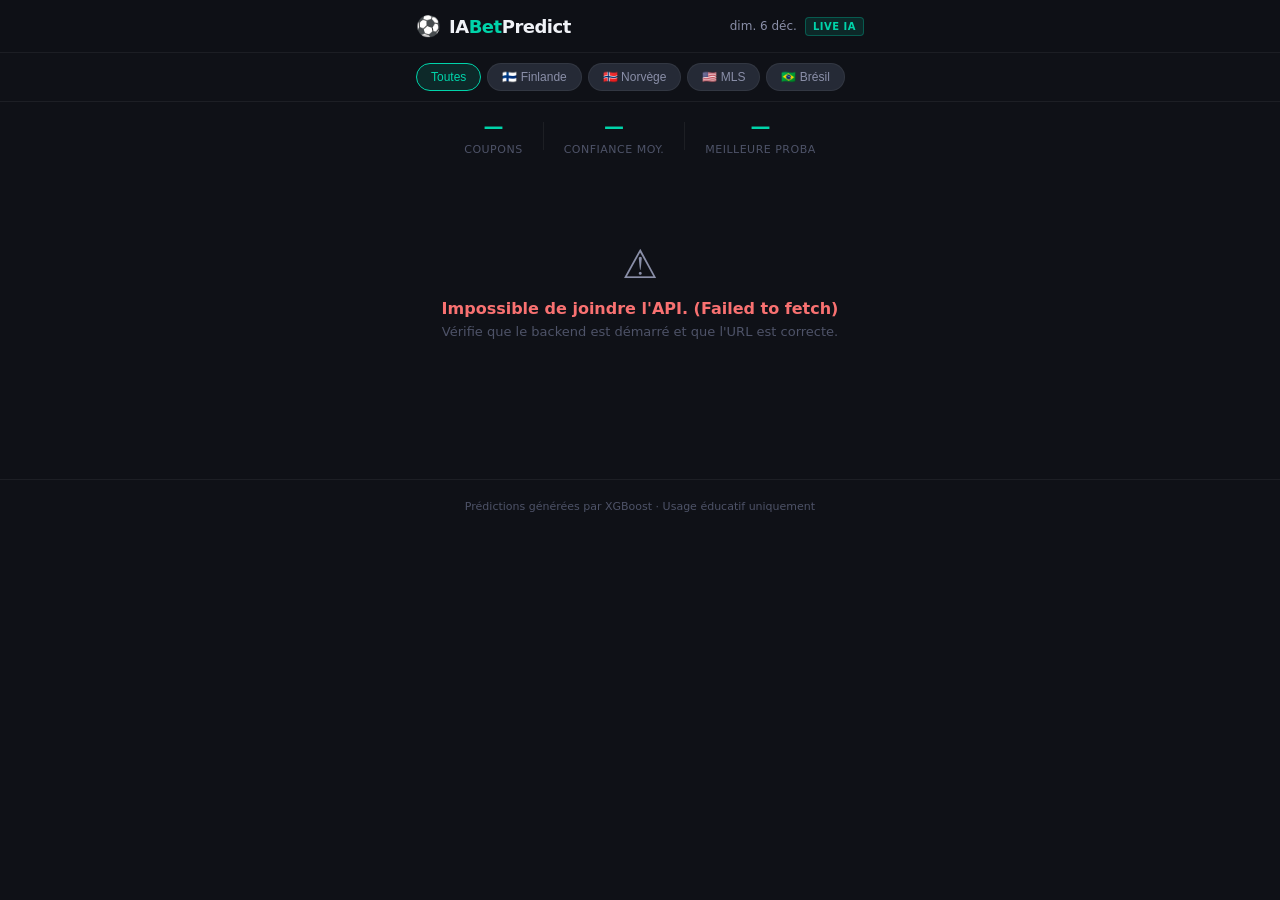
==== index.html @ b483f0a2 "fix: split frontend (Vercel) / backend (Render) - remove Python from Vercel" ====
<!DOCTYPE html>
<html lang="fr">
<head>
  <meta charset="UTF-8" />
  <meta name="viewport" content="width=device-width, initial-scale=1.0" />
  <meta name="theme-color" content="#0f1117" />
  <meta name="description" content="Prédictions football par IA — Coupons du jour" />

  <!-- PWA -->
  <link rel="manifest" href="manifest.json" />
  <link rel="apple-touch-icon" href="icons/icon-192.png" />
  <link rel="icon" type="image/x-icon" href="favicon.ico" />

  <title>IA-BetPredict</title>
  <link rel="stylesheet" href="style.css" />
</head>
<body>

  <!-- HEADER -->
  <header class="header">
    <div class="header-inner">
      <div class="logo">
        <span class="logo-icon">⚽</span>
        <span class="logo-text">IA<span class="logo-accent">Bet</span>Predict</span>
      </div>
      <div class="header-meta">
        <span id="today-label" class="today-label"></span>
        <span class="badge-live">LIVE IA</span>
      </div>
    </div>
  </header>

  <!-- FILTRES -->
  <section class="filters">
    <div class="filters-inner">
      <button class="filter-btn active" data-league="all">Toutes</button>
      <button class="filter-btn" data-league="Veikkausliiga">🇫🇮 Finlande</button>
      <button class="filter-btn" data-league="Eliteserien">🇳🇴 Norvège</button>
      <button class="filter-btn" data-league="MLS">🇺🇸 MLS</button>
      <button class="filter-btn" data-league="Serie A Brasil">🇧🇷 Brésil</button>
    </div>
  </section>

  <!-- STATS BAR -->
  <section class="stats-bar">
    <div class="stat">
      <span class="stat-value" id="stat-total">—</span>
      <span class="stat-label">Coupons</span>
    </div>
    <div class="stat-divider"></div>
    <div class="stat">
      <span class="stat-value" id="stat-avg">—</span>
      <span class="stat-label">Confiance moy.</span>
    </div>
    <div class="stat-divider"></div>
    <div class="stat">
      <span class="stat-value" id="stat-best">—</span>
      <span class="stat-label">Meilleure proba</span>
    </div>
  </section>

  <!-- COUPONS GRID -->
  <main class="main">
    <div id="loading" class="loading-state">
      <div class="spinner"></div>
      <p>Chargement des prédictions IA…</p>
    </div>
    <div id="empty" class="empty-state" style="display:none">
      <p class="empty-icon">🔍</p>
      <p>Aucun coupon éligible pour aujourd'hui.</p>
      <p class="empty-sub">Les seuils de confiance n'ont pas été atteints.</p>
    </div>
    <div id="error-state" class="empty-state" style="display:none">
      <p class="empty-icon">⚠️</p>
      <p class="error-msg">Impossible de joindre l'API.</p>
      <p class="empty-sub">Vérifie que le backend est démarré et que l'URL est correcte.</p>
    </div>
    <div id="coupons-grid" class="coupons-grid" style="display:none"></div>
  </main>

  <!-- FOOTER -->
  <footer class="footer">
    <p>Prédictions générées par XGBoost · Usage éducatif uniquement</p>
  </footer>

  <!-- En production, remplace l'URL par celle de ton API Render -->
  <!-- <script>window.ENV_API_BASE = "https://ia-betpredict-api.onrender.com";</script> -->
  <script src="app.js"></script>
</body>
</html>
---- style.css ----
/* ===================================================
   IA-BetPredict — Design System
   Inspiration : interfaces bookmakers modernes (dark)
   =================================================== */

:root {
  --bg-base:       #0f1117;
  --bg-card:       #1a1d26;
  --bg-card-hover: #20242f;
  --bg-chip:       #252a36;

  --accent:        #00d4aa;
  --accent-dim:    rgba(0, 212, 170, 0.12);
  --accent-mid:    rgba(0, 212, 170, 0.35);

  --gold:          #f5c542;
  --gold-dim:      rgba(245, 197, 66, 0.12);

  --danger:        #ff4d6d;
  --warn:          #ff9f43;

  --text-primary:  #f0f2f7;
  --text-secondary:#8a8fa8;
  --text-muted:    #4e5368;

  --border:        rgba(255,255,255,0.06);
  --border-accent: rgba(0, 212, 170, 0.30);

  --radius-card:   14px;
  --radius-chip:   8px;
  --radius-btn:    20px;

  --font: 'Segoe UI', system-ui, -apple-system, sans-serif;
}

/* Reset */
*, *::before, *::after { box-sizing: border-box; margin: 0; padding: 0; }

body {
  font-family: var(--font);
  background: var(--bg-base);
  color: var(--text-primary);
  min-height: 100dvh;
  -webkit-font-smoothing: antialiased;
}

/* ── HEADER ── */
.header {
  position: sticky;
  top: 0;
  z-index: 100;
  background: rgba(15,17,23,0.92);
  backdrop-filter: blur(12px);
  border-bottom: 1px solid var(--border);
}
.header-inner {
  max-width: 480px;
  margin: 0 auto;
  padding: 14px 16px;
  display: flex;
  align-items: center;
  justify-content: space-between;
}
.logo { display: flex; align-items: center; gap: 8px; }
.logo-icon { font-size: 20px; }
.logo-text {
  font-size: 18px;
  font-weight: 700;
  letter-spacing: -0.5px;
  color: var(--text-primary);
}
.logo-accent { color: var(--accent); }

.header-meta { display: flex; align-items: center; gap: 8px; }
.today-label { font-size: 12px; color: var(--text-secondary); }
.badge-live {
  font-size: 10px;
  font-weight: 700;
  letter-spacing: 0.5px;
  background: var(--accent-dim);
  color: var(--accent);
  border: 1px solid var(--border-accent);
  padding: 3px 7px;
  border-radius: 4px;
}

/* ── FILTRES ── */
.filters {
  background: var(--bg-base);
  border-bottom: 1px solid var(--border);
  overflow-x: auto;
  scrollbar-width: none;
}
.filters::-webkit-scrollbar { display: none; }
.filters-inner {
  display: flex;
  gap: 6px;
  padding: 10px 16px;
  max-width: 480px;
  margin: 0 auto;
  white-space: nowrap;
}
.filter-btn {
  background: var(--bg-chip);
  border: 1px solid var(--border);
  color: var(--text-secondary);
  font-size: 12px;
  font-weight: 500;
  padding: 6px 14px;
  border-radius: var(--radius-btn);
  cursor: pointer;
  transition: all 0.18s;
  white-space: nowrap;
}
.filter-btn:hover { border-color: var(--accent-mid); color: var(--text-primary); }
.filter-btn.active {
  background: var(--accent-dim);
  border-color: var(--accent);
  color: var(--accent);
}

/* ── STATS BAR ── */
.stats-bar {
  display: flex;
  align-items: center;
  justify-content: center;
  gap: 20px;
  padding: 12px 16px;
  max-width: 480px;
  margin: 0 auto;
}
.stat { text-align: center; }
.stat-value { display: block; font-size: 20px; font-weight: 700; color: var(--accent); }
.stat-label { font-size: 11px; color: var(--text-muted); text-transform: uppercase; letter-spacing: 0.5px; }
.stat-divider { width: 1px; height: 28px; background: var(--border); }

/* ── MAIN ── */
.main {
  max-width: 480px;
  margin: 0 auto;
  padding: 12px 16px 80px;
}

/* Loading */
.loading-state {
  display: flex;
  flex-direction: column;
  align-items: center;
  gap: 16px;
  padding: 60px 0;
  color: var(--text-secondary);
}
.spinner {
  width: 36px; height: 36px;
  border: 3px solid var(--bg-chip);
  border-top-color: var(--accent);
  border-radius: 50%;
  animation: spin 0.7s linear infinite;
}
@keyframes spin { to { transform: rotate(360deg); } }

/* Empty */
.empty-state {
  text-align: center;
  padding: 60px 0;
  color: var(--text-secondary);
}
.empty-icon { font-size: 40px; margin-bottom: 12px; }
.empty-sub { font-size: 13px; color: var(--text-muted); margin-top: 6px; }
.error-msg { font-weight: 600; color: #f87171; margin-top: 8px; }

/* ── GRID COUPONS ── */
.coupons-grid { display: flex; flex-direction: column; gap: 12px; }

/* ── COUPON CARD ── */
.coupon-card {
  background: var(--bg-card);
  border: 1px solid var(--border);
  border-radius: var(--radius-card);
  padding: 16px;
  transition: border-color 0.2s, background 0.2s;
  position: relative;
  overflow: hidden;
}
.coupon-card::before {
  content: '';
  position: absolute;
  top: 0; left: 0; right: 0;
  height: 2px;
  background: var(--accent);
  opacity: 0;
  transition: opacity 0.2s;
}
.coupon-card:hover {
  background: var(--bg-card-hover);
  border-color: var(--border-accent);
}
.coupon-card:hover::before { opacity: 1; }

/* Tier de confiance */
.coupon-card.tier-high  { border-left: 3px solid var(--accent); }
.coupon-card.tier-mid   { border-left: 3px solid var(--gold); }

/* Header carte */
.coupon-header {
  display: flex;
  align-items: center;
  justify-content: space-between;
  margin-bottom: 10px;
}
.league-badge {
  font-size: 11px;
  font-weight: 600;
  color: var(--text-muted);
  text-transform: uppercase;
  letter-spacing: 0.6px;
  display: flex;
  align-items: center;
  gap: 4px;
}
.match-time {
  font-size: 11px;
  color: var(--text-muted);
  background: var(--bg-chip);
  padding: 2px 8px;
  border-radius: 4px;
}

/* Équipes */
.teams-row {
  display: flex;
  align-items: center;
  justify-content: space-between;
  margin-bottom: 12px;
}
.team-name {
  font-size: 14px;
  font-weight: 600;
  color: var(--text-primary);
  flex: 1;
}
.team-name.away { text-align: right; }
.vs-label {
  font-size: 11px;
  color: var(--text-muted);
  font-weight: 700;
  padding: 0 10px;
}

/* Séparateur */
.coupon-divider {
  height: 1px;
  background: var(--border);
  margin-bottom: 12px;
}

/* Prédiction */
.prediction-row {
  display: flex;
  align-items: center;
  justify-content: space-between;
}
.prediction-label {
  font-size: 12px;
  color: var(--text-secondary);
  text-transform: uppercase;
  letter-spacing: 0.4px;
}
.prediction-type {
  font-size: 15px;
  font-weight: 700;
  color: var(--accent);
  margin-top: 2px;
}

/* Jauge de confiance */
.confidence-block { text-align: right; }
.confidence-pct {
  font-size: 20px;
  font-weight: 800;
  color: var(--text-primary);
  line-height: 1;
}
.confidence-pct.high { color: var(--accent); }
.confidence-pct.mid  { color: var(--gold); }

.confidence-bar-track {
  width: 90px;
  height: 4px;
  background: var(--bg-chip);
  border-radius: 2px;
  margin-top: 5px;
  margin-left: auto;
  overflow: hidden;
}
.confidence-bar-fill {
  height: 100%;
  border-radius: 2px;
  background: var(--accent);
  transition: width 0.6s ease;
}
.confidence-bar-fill.mid { background: var(--gold); }

/* Status badge */
.status-badge {
  display: inline-block;
  font-size: 10px;
  font-weight: 700;
  padding: 2px 8px;
  border-radius: 4px;
  margin-top: 10px;
  text-transform: uppercase;
  letter-spacing: 0.5px;
}
.status-badge.attente  { background: rgba(138,143,168,0.12); color: var(--text-secondary); }
.status-badge.gagne    { background: rgba(0,212,170,0.12);   color: var(--accent); }
.status-badge.perdu    { background: rgba(255,77,109,0.12);  color: var(--danger); }

/* ── FOOTER ── */
.footer {
  text-align: center;
  padding: 20px;
  font-size: 11px;
  color: var(--text-muted);
  border-top: 1px solid var(--border);
}
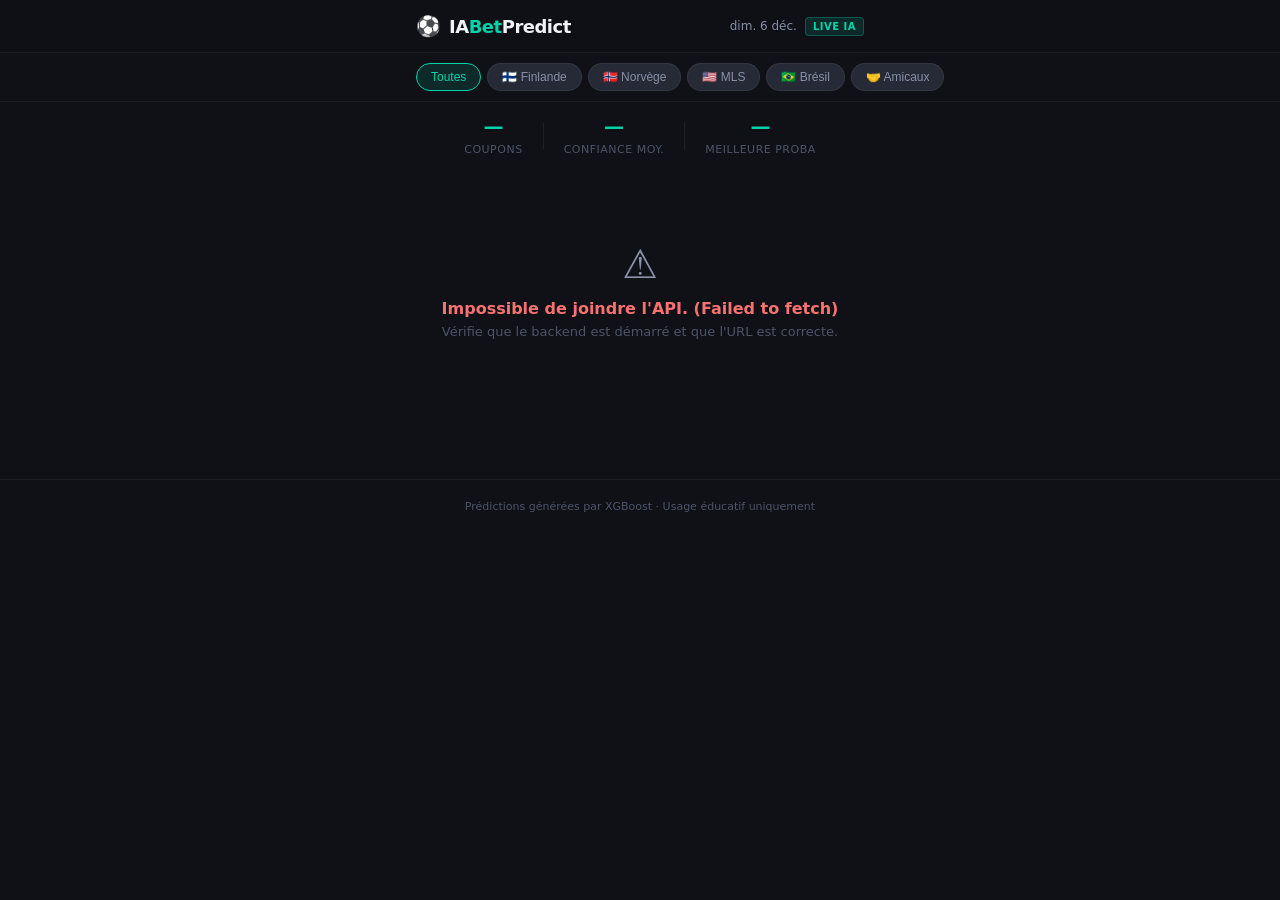
==== commit 099a2d73: "feat: add Club Friendly Games (ID 853) as 5th league" ====
--- a/index.html
+++ b/index.html
@@ -38,6 +38,7 @@
       <button class="filter-btn" data-league="Eliteserien">🇳🇴 Norvège</button>
       <button class="filter-btn" data-league="MLS">🇺🇸 MLS</button>
       <button class="filter-btn" data-league="Serie A Brasil">🇧🇷 Brésil</button>
+      <button class="filter-btn" data-league="Club Friendlies">🤝 Amicaux</button>
     </div>
   </section>
 
@@ -84,7 +85,7 @@
   </footer>
 
   <!-- En production, remplace l'URL par celle de ton API Render -->
-  <!-- <script>window.ENV_API_BASE = "https://ia-betpredict-api.onrender.com";</script> -->
+  <script>window.ENV_API_BASE = "https://plateforme-de-prediction-sportive-ia.onrender.com";</script>
   <script src="app.js"></script>
 </body>
 </html>
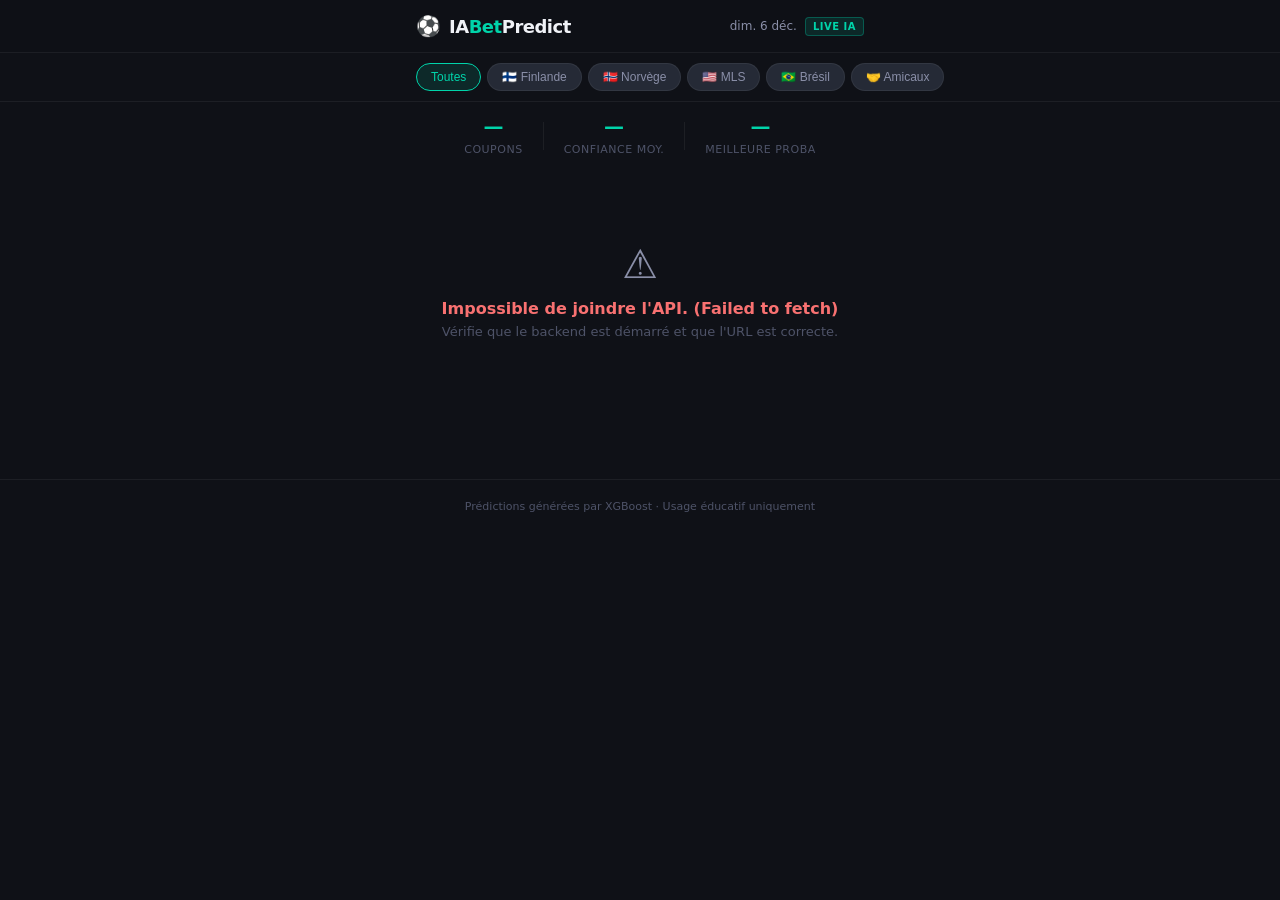
==== commit 53389347: "add dockerfile" ====
--- a/index.html
+++ b/index.html
@@ -84,7 +84,7 @@
     <p>Prédictions générées par XGBoost · Usage éducatif uniquement</p>
   </footer>
 
-  <!-- En production, remplace l'URL par celle de ton API Render -->
+  
   <script>window.ENV_API_BASE = "https://plateforme-de-prediction-sportive-ia.onrender.com";</script>
   <script src="app.js"></script>
 </body>
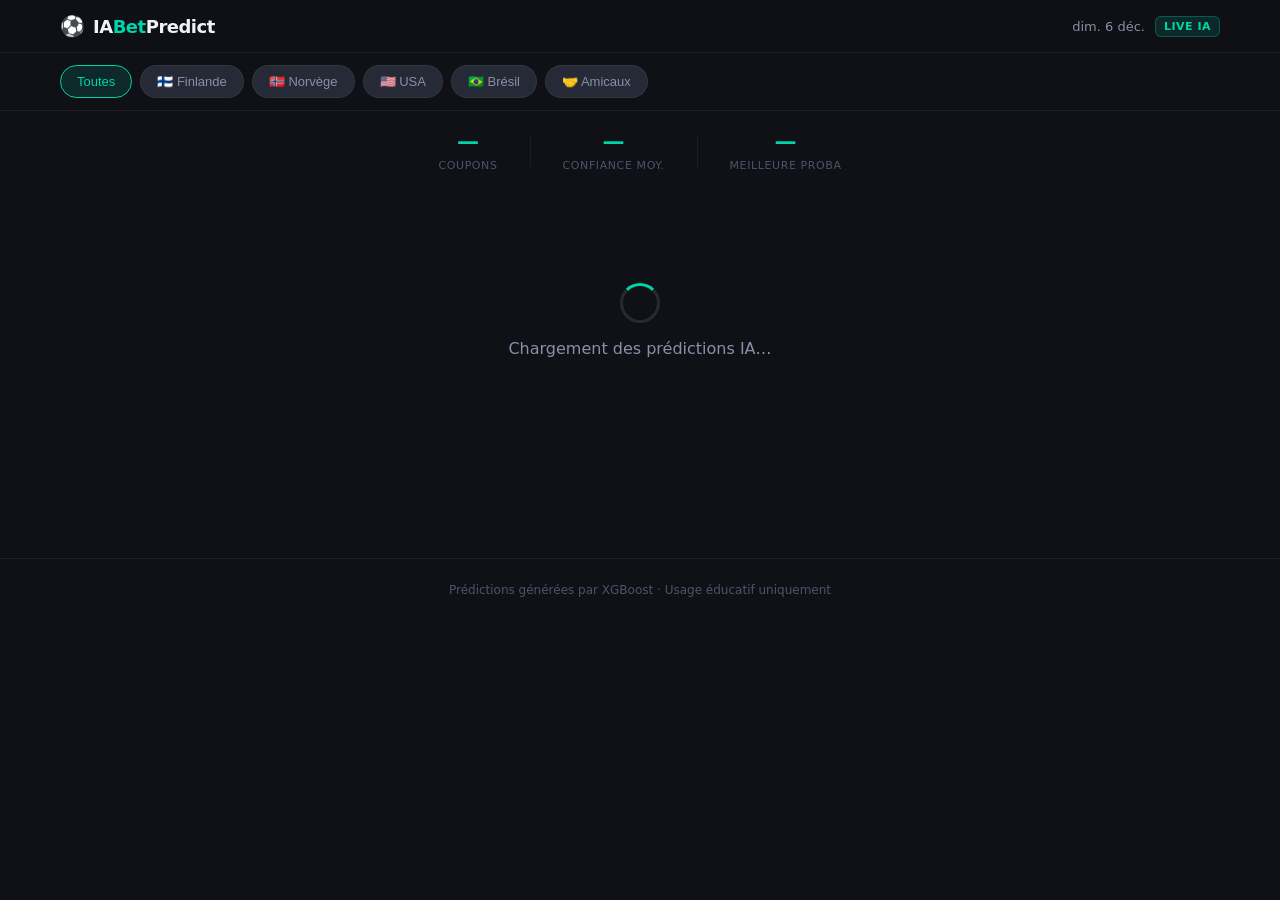
==== commit 06895266: "fix:button problem" ====
--- a/index.html
+++ b/index.html
@@ -36,7 +36,7 @@
       <button class="filter-btn active" data-league="all">Toutes</button>
       <button class="filter-btn" data-league="Veikkausliiga">🇫🇮 Finlande</button>
       <button class="filter-btn" data-league="Eliteserien">🇳🇴 Norvège</button>
-      <button class="filter-btn" data-league="MLS">🇺🇸 MLS</button>
+      <button class="filter-btn" data-league="MLS">🇺🇸 USA</button>
       <button class="filter-btn" data-league="Serie A Brasil">🇧🇷 Brésil</button>
       <button class="filter-btn" data-league="Club Friendlies">🤝 Amicaux</button>
     </div>
--- a/style.css
+++ b/style.css
@@ -1,6 +1,6 @@
 /* ===================================================
-   IA-BetPredict — Design System
-   Inspiration : interfaces bookmakers modernes (dark)
+   IA-BetPredict — Design System Hybride (PWA / Mobile / Desktop)
+   Inspiration : Interfaces bookmakers modernes (Dark Mode)
    =================================================== */
 
 :root {
@@ -31,10 +31,17 @@
   --radius-btn:    20px;
 
   --font: 'Segoe UI', system-ui, -apple-system, sans-serif;
-}
-
-/* Reset */
-*, *::before, *::after { box-sizing: border-box; margin: 0; padding: 0; }
+
+  /* Conteneur fluide hybride */
+  --max-width:     1200px;
+}
+
+/* Reset de base */
+*, *::before, *::after { 
+  box-sizing: border-box; 
+  margin: 0; 
+  padding: 0; 
+}
 
 body {
   font-family: var(--font);
@@ -44,19 +51,20 @@
   -webkit-font-smoothing: antialiased;
 }
 
-/* ── HEADER ── */
+/* ── HEADER (Fixe en haut) ── */
 .header {
   position: sticky;
   top: 0;
   z-index: 100;
-  background: rgba(15,17,23,0.92);
+  background: rgba(15, 17, 23, 0.92);
   backdrop-filter: blur(12px);
+  -webkit-backdrop-filter: blur(12px);
   border-bottom: 1px solid var(--border);
 }
 .header-inner {
-  max-width: 480px;
+  max-width: var(--max-width);
   margin: 0 auto;
-  padding: 14px 16px;
+  padding: 14px 20px;
   display: flex;
   align-items: center;
   justify-content: space-between;
@@ -71,48 +79,53 @@
 }
 .logo-accent { color: var(--accent); }
 
-.header-meta { display: flex; align-items: center; gap: 8px; }
-.today-label { font-size: 12px; color: var(--text-secondary); }
+.header-meta { display: flex; align-items: center; gap: 10px; }
+.today-label { font-size: 13px; color: var(--text-secondary); }
 .badge-live {
-  font-size: 10px;
+  font-size: 11px;
   font-weight: 700;
   letter-spacing: 0.5px;
   background: var(--accent-dim);
   color: var(--accent);
   border: 1px solid var(--border-accent);
-  padding: 3px 7px;
-  border-radius: 4px;
-}
-
-/* ── FILTRES ── */
+  padding: 3px 8px;
+  border-radius: 6px;
+}
+
+/* ── FILTRES (Défilants sur mobile & PC) ── */
 .filters {
   background: var(--bg-base);
   border-bottom: 1px solid var(--border);
+}
+.filters-inner {
+  display: flex;
+  gap: 8px;
+  padding: 12px 20px;
+  max-width: var(--max-width);
+  margin: 0 auto;
   overflow-x: auto;
-  scrollbar-width: none;
-}
-.filters::-webkit-scrollbar { display: none; }
-.filters-inner {
-  display: flex;
-  gap: 6px;
-  padding: 10px 16px;
-  max-width: 480px;
-  margin: 0 auto;
-  white-space: nowrap;
-}
+  scrollbar-width: none; /* Firefox */
+}
+.filters-inner::-webkit-scrollbar { display: none; } /* Chrome/Safari */
+
 .filter-btn {
   background: var(--bg-chip);
   border: 1px solid var(--border);
   color: var(--text-secondary);
-  font-size: 12px;
+  font-size: 13px;
   font-weight: 500;
-  padding: 6px 14px;
+  padding: 8px 16px;
   border-radius: var(--radius-btn);
   cursor: pointer;
-  transition: all 0.18s;
+  transition: all 0.2s ease;
   white-space: nowrap;
-}
-.filter-btn:hover { border-color: var(--accent-mid); color: var(--text-primary); }
+  user-select: none;
+}
+.filter-btn:hover { 
+  border-color: var(--accent-mid); 
+  color: var(--text-primary); 
+  transform: translateY(-1px);
+}
 .filter-btn.active {
   background: var(--accent-dim);
   border-color: var(--accent);
@@ -124,69 +137,97 @@
   display: flex;
   align-items: center;
   justify-content: center;
-  gap: 20px;
-  padding: 12px 16px;
-  max-width: 480px;
+  gap: 32px;
+  padding: 18px 20px;
+  max-width: var(--max-width);
   margin: 0 auto;
 }
 .stat { text-align: center; }
-.stat-value { display: block; font-size: 20px; font-weight: 700; color: var(--accent); }
-.stat-label { font-size: 11px; color: var(--text-muted); text-transform: uppercase; letter-spacing: 0.5px; }
-.stat-divider { width: 1px; height: 28px; background: var(--border); }
-
-/* ── MAIN ── */
+.stat-value { 
+  display: block; 
+  font-size: 22px; 
+  font-weight: 800; 
+  color: var(--accent); 
+}
+.stat-label { 
+  font-size: 11px; 
+  color: var(--text-muted); 
+  text-transform: uppercase; 
+  letter-spacing: 0.6px; 
+  margin-top: 2px;
+}
+.stat-divider { width: 1px; height: 32px; background: var(--border); }
+
+/* ── MAIN CONTENT ── */
 .main {
-  max-width: 480px;
+  max-width: var(--max-width);
   margin: 0 auto;
-  padding: 12px 16px 80px;
-}
-
-/* Loading */
+  padding: 12px 20px 80px;
+}
+
+/* ÉTATS : Chargement, Vide, Erreur */
+.loading-state, .empty-state {
+  text-align: center;
+  padding: 80px 20px;
+  color: var(--text-secondary);
+}
 .loading-state {
   display: flex;
   flex-direction: column;
   align-items: center;
   gap: 16px;
-  padding: 60px 0;
-  color: var(--text-secondary);
 }
 .spinner {
-  width: 36px; height: 36px;
+  width: 40px; 
+  height: 40px;
   border: 3px solid var(--bg-chip);
   border-top-color: var(--accent);
   border-radius: 50%;
-  animation: spin 0.7s linear infinite;
+  animation: spin 0.8s linear infinite;
 }
 @keyframes spin { to { transform: rotate(360deg); } }
 
-/* Empty */
-.empty-state {
-  text-align: center;
-  padding: 60px 0;
-  color: var(--text-secondary);
-}
-.empty-icon { font-size: 40px; margin-bottom: 12px; }
-.empty-sub { font-size: 13px; color: var(--text-muted); margin-top: 6px; }
+.empty-icon { font-size: 48px; margin-bottom: 12px; }
+.empty-sub { font-size: 14px; color: var(--text-muted); margin-top: 6px; }
 .error-msg { font-weight: 600; color: #f87171; margin-top: 8px; }
 
-/* ── GRID COUPONS ── */
-.coupons-grid { display: flex; flex-direction: column; gap: 12px; }
-
-/* ── COUPON CARD ── */
+/* ── GRILLE DE COUPONS RESPONSIVE (1 col Mobile / 2 col Tablette / 3 col PC) ── */
+.coupons-grid { 
+  display: grid;
+  grid-template-columns: 1fr;
+  gap: 16px; 
+}
+
+@media (min-width: 640px) {
+  .coupons-grid {
+    grid-template-columns: repeat(2, 1fr);
+  }
+}
+
+@media (min-width: 1024px) {
+  .coupons-grid {
+    grid-template-columns: repeat(3, 1fr);
+  }
+}
+
+/* ── CARTE COUPON ── */
 .coupon-card {
   background: var(--bg-card);
   border: 1px solid var(--border);
   border-radius: var(--radius-card);
-  padding: 16px;
-  transition: border-color 0.2s, background 0.2s;
+  padding: 18px;
+  transition: border-color 0.2s, background 0.2s, transform 0.2s;
   position: relative;
   overflow: hidden;
+  display: flex;
+  flex-direction: column;
+  justify-content: space-between;
 }
 .coupon-card::before {
   content: '';
   position: absolute;
   top: 0; left: 0; right: 0;
-  height: 2px;
+  height: 3px;
   background: var(--accent);
   opacity: 0;
   transition: opacity 0.2s;
@@ -194,35 +235,36 @@
 .coupon-card:hover {
   background: var(--bg-card-hover);
   border-color: var(--border-accent);
+  transform: translateY(-3px);
 }
 .coupon-card:hover::before { opacity: 1; }
 
-/* Tier de confiance */
-.coupon-card.tier-high  { border-left: 3px solid var(--accent); }
-.coupon-card.tier-mid   { border-left: 3px solid var(--gold); }
-
-/* Header carte */
+/* Indicateur latéral de niveau de confiance */
+.coupon-card.tier-high { border-left: 4px solid var(--accent); }
+.coupon-card.tier-mid  { border-left: 4px solid var(--gold); }
+
+/* En-tête de la carte */
 .coupon-header {
   display: flex;
   align-items: center;
   justify-content: space-between;
-  margin-bottom: 10px;
+  margin-bottom: 12px;
 }
 .league-badge {
   font-size: 11px;
-  font-weight: 600;
+  font-weight: 700;
   color: var(--text-muted);
   text-transform: uppercase;
   letter-spacing: 0.6px;
   display: flex;
   align-items: center;
-  gap: 4px;
+  gap: 6px;
 }
 .match-time {
   font-size: 11px;
   color: var(--text-muted);
   background: var(--bg-chip);
-  padding: 2px 8px;
+  padding: 3px 8px;
   border-radius: 4px;
 }
 
@@ -231,10 +273,11 @@
   display: flex;
   align-items: center;
   justify-content: space-between;
-  margin-bottom: 12px;
+  margin-bottom: 14px;
+  gap: 12px;
 }
 .team-name {
-  font-size: 14px;
+  font-size: 15px;
   font-weight: 600;
   color: var(--text-primary);
   flex: 1;
@@ -243,40 +286,51 @@
 .vs-label {
   font-size: 11px;
   color: var(--text-muted);
-  font-weight: 700;
-  padding: 0 10px;
-}
-
-/* Séparateur */
+  font-weight: 800;
+  padding: 2px 6px;
+}
+
+/* Séparateur & Live */
 .coupon-divider {
   height: 1px;
   background: var(--border);
-  margin-bottom: 12px;
-}
-
-/* Prédiction */
+  margin-bottom: 14px;
+}
+.live-badge { 
+  color: #ff4d4d; 
+  font-weight: 700; 
+  font-size: 12px; 
+  animation: pulse 2s infinite; 
+}
+@keyframes pulse { 
+  0% { opacity: 1; } 
+  50% { opacity: 0.4; } 
+  100% { opacity: 1; } 
+}
+
+/* Zone de Prédiction & Jauge */
 .prediction-row {
   display: flex;
-  align-items: center;
+  align-items: flex-end;
   justify-content: space-between;
 }
 .prediction-label {
-  font-size: 12px;
+  font-size: 11px;
   color: var(--text-secondary);
   text-transform: uppercase;
-  letter-spacing: 0.4px;
+  letter-spacing: 0.5px;
 }
 .prediction-type {
-  font-size: 15px;
+  font-size: 16px;
   font-weight: 700;
   color: var(--accent);
-  margin-top: 2px;
-}
-
-/* Jauge de confiance */
+  margin-top: 3px;
+}
+
+/* Taux et Jauge de confiance */
 .confidence-block { text-align: right; }
 .confidence-pct {
-  font-size: 20px;
+  font-size: 22px;
   font-weight: 800;
   color: var(--text-primary);
   line-height: 1;
@@ -286,41 +340,43 @@
 
 .confidence-bar-track {
   width: 90px;
-  height: 4px;
+  height: 5px;
   background: var(--bg-chip);
-  border-radius: 2px;
-  margin-top: 5px;
+  border-radius: 3px;
+  margin-top: 6px;
   margin-left: auto;
   overflow: hidden;
 }
 .confidence-bar-fill {
   height: 100%;
-  border-radius: 2px;
+  border-radius: 3px;
   background: var(--accent);
-  transition: width 0.6s ease;
+  transition: width 0.8s cubic-bezier(0.4, 0, 0.2, 1);
 }
 .confidence-bar-fill.mid { background: var(--gold); }
 
-/* Status badge */
+/* Badges de Statut (Gagné, En attente, Perdu) */
 .status-badge {
   display: inline-block;
   font-size: 10px;
   font-weight: 700;
-  padding: 2px 8px;
+  padding: 3px 8px;
   border-radius: 4px;
-  margin-top: 10px;
+  margin-top: 8px;
   text-transform: uppercase;
   letter-spacing: 0.5px;
 }
-.status-badge.attente  { background: rgba(138,143,168,0.12); color: var(--text-secondary); }
-.status-badge.gagne    { background: rgba(0,212,170,0.12);   color: var(--accent); }
-.status-badge.perdu    { background: rgba(255,77,109,0.12);  color: var(--danger); }
+.status-badge.attente  { background: rgba(138, 143, 168, 0.12); color: var(--text-secondary); }
+.status-badge.gagne    { background: rgba(0, 212, 170, 0.15);   color: var(--accent); }
+.status-badge.perdu    { background: rgba(255, 77, 109, 0.15);  color: var(--danger); }
+.status-badge.annule   { background: rgba(255, 159, 67, 0.15);  color: var(--warn); }
 
 /* ── FOOTER ── */
 .footer {
   text-align: center;
-  padding: 20px;
-  font-size: 11px;
+  padding: 24px;
+  font-size: 12px;
   color: var(--text-muted);
   border-top: 1px solid var(--border);
+  margin-top: 40px;
 }
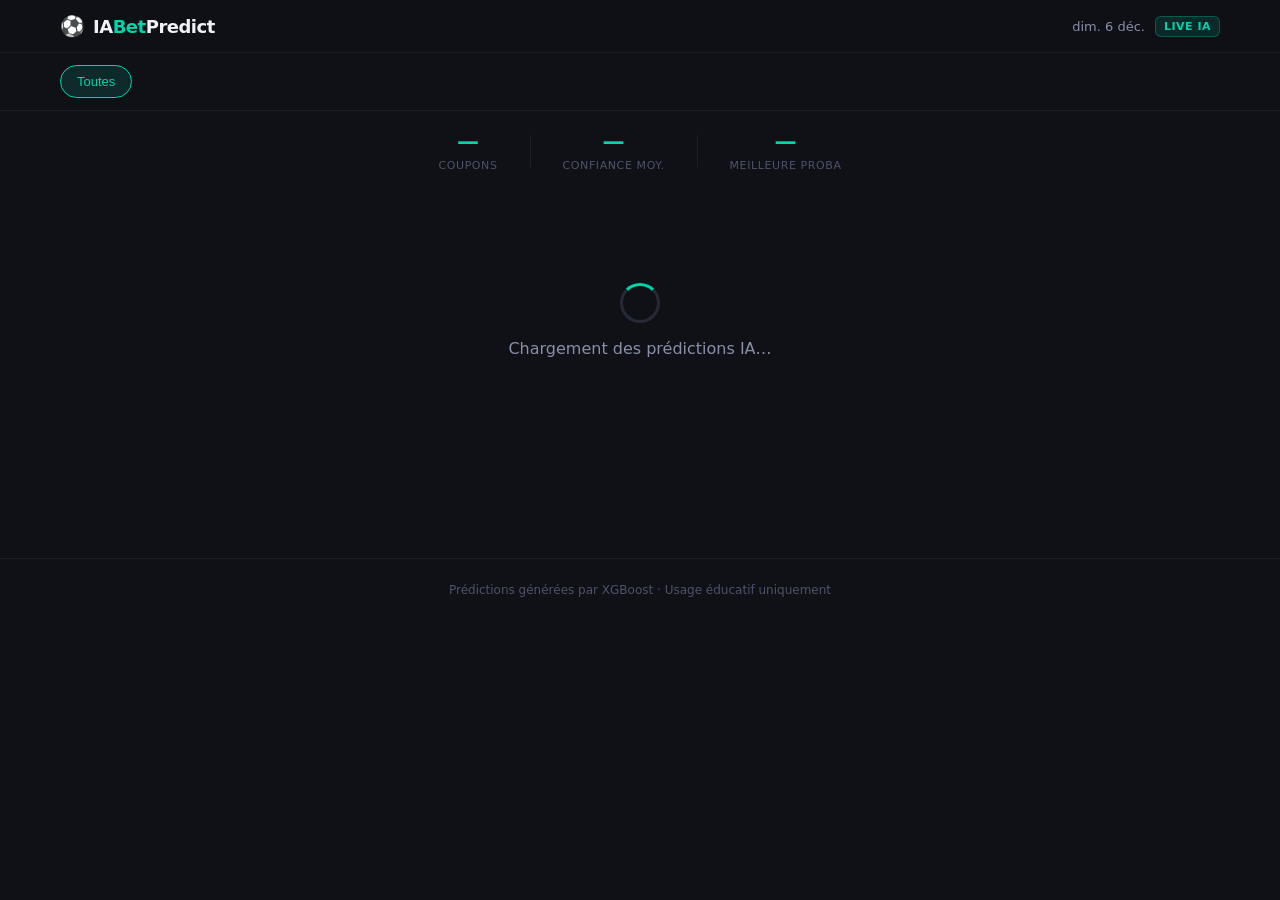
==== commit 44d49d14: "fix:button problem" ====
--- a/index.html
+++ b/index.html
@@ -30,15 +30,11 @@
     </div>
   </header>
 
-  <!-- FILTRES -->
+  
+ <!-- FILTRES -->
   <section class="filters">
-    <div class="filters-inner">
+    <div class="filters-inner" id="filters-container">
       <button class="filter-btn active" data-league="all">Toutes</button>
-      <button class="filter-btn" data-league="Veikkausliiga">🇫🇮 Finlande</button>
-      <button class="filter-btn" data-league="Eliteserien">🇳🇴 Norvège</button>
-      <button class="filter-btn" data-league="MLS">🇺🇸 USA</button>
-      <button class="filter-btn" data-league="Serie A Brasil">🇧🇷 Brésil</button>
-      <button class="filter-btn" data-league="Club Friendlies">🤝 Amicaux</button>
     </div>
   </section>
 
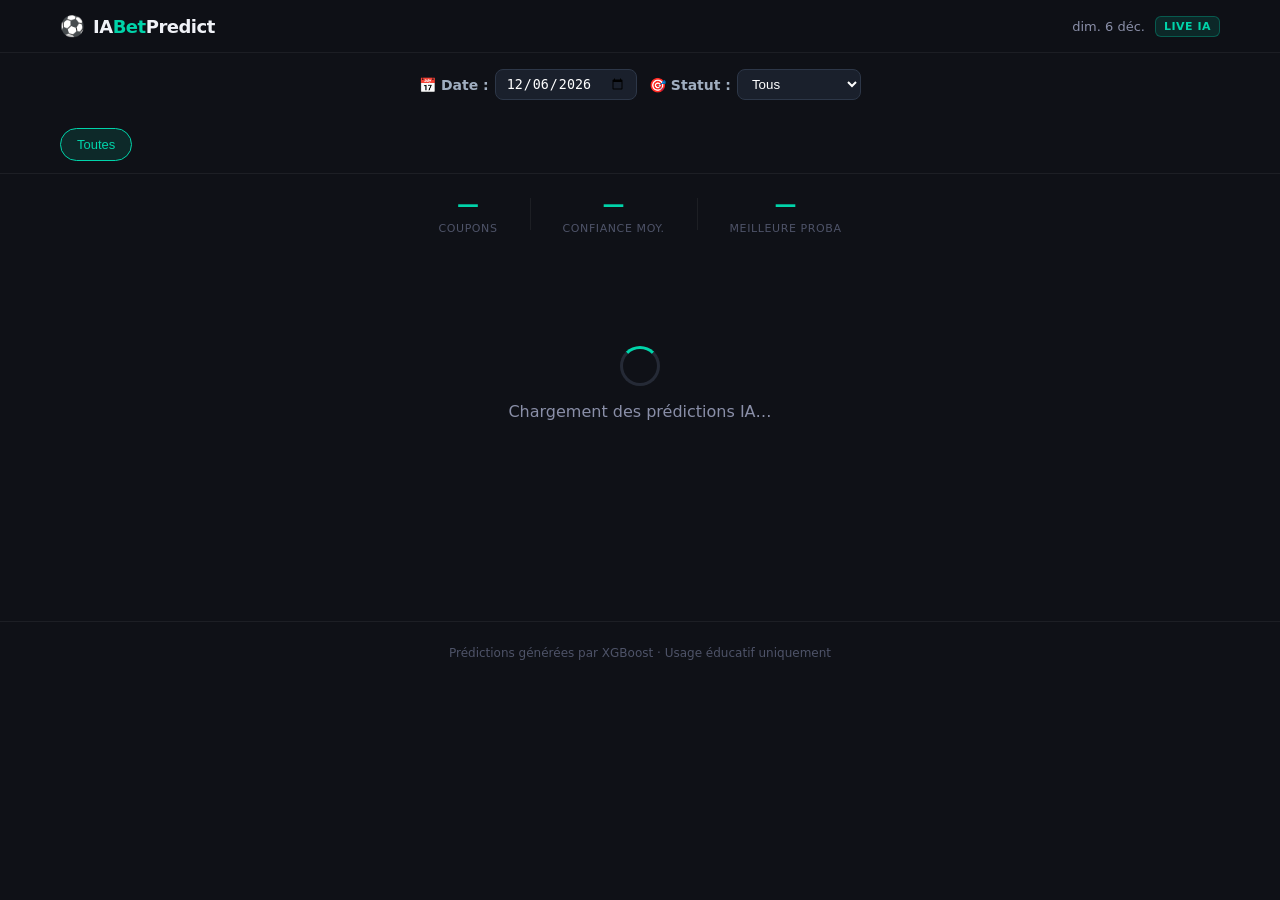
==== commit 4da6cb5a: "update" ====
--- a/index.html
+++ b/index.html
@@ -30,8 +30,25 @@
     </div>
   </header>
 
-  
- <!-- FILTRES -->
+  <!-- FILTRES DATE & STATUT -->
+  <section class="date-status-bar" style="display:flex; justify-content:center; gap:12px; margin: 16px 0; padding:0 12px; flex-wrap:wrap;">
+    <div style="display:flex; align-items:center; gap:6px;">
+      <label for="date-select" style="font-size:14px; font-weight:600; color:#a0aec0;">📅 Date :</label>
+      <input type="date" id="date-select" style="background:#1a202c; color:#fff; border:1px solid #2d3748; padding:6px 10px; border-radius:8px; outline:none;" />
+    </div>
+
+    <div style="display:flex; align-items:center; gap:6px;">
+      <label for="status-filter" style="font-size:14px; font-weight:600; color:#a0aec0;">🎯 Statut :</label>
+      <select id="status-filter" style="background:#1a202c; color:#fff; border:1px solid #2d3748; padding:6px 10px; border-radius:8px; outline:none;">
+        <option value="">Tous</option>
+        <option value="En attente">En attente ⏳</option>
+        <option value="Gagné">Gagné 🟢</option>
+        <option value="Perdu">Perdu 🔴</option>
+      </select>
+    </div>
+  </section>
+
+  <!-- FILTRES DE LIGUES -->
   <section class="filters">
     <div class="filters-inner" id="filters-container">
       <button class="filter-btn active" data-league="all">Toutes</button>
@@ -64,8 +81,8 @@
     </div>
     <div id="empty" class="empty-state" style="display:none">
       <p class="empty-icon">🔍</p>
-      <p>Aucun coupon éligible pour aujourd'hui.</p>
-      <p class="empty-sub">Les seuils de confiance n'ont pas été atteints.</p>
+      <p>Aucun coupon trouvé pour cette sélection.</p>
+      <p class="empty-sub">Essaie de changer la date ou le filtre de statut.</p>
     </div>
     <div id="error-state" class="empty-state" style="display:none">
       <p class="empty-icon">⚠️</p>
@@ -80,7 +97,6 @@
     <p>Prédictions générées par XGBoost · Usage éducatif uniquement</p>
   </footer>
 
-  
   <script>window.ENV_API_BASE = "https://plateforme-de-prediction-sportive-ia.onrender.com";</script>
   <script src="app.js"></script>
 </body>
